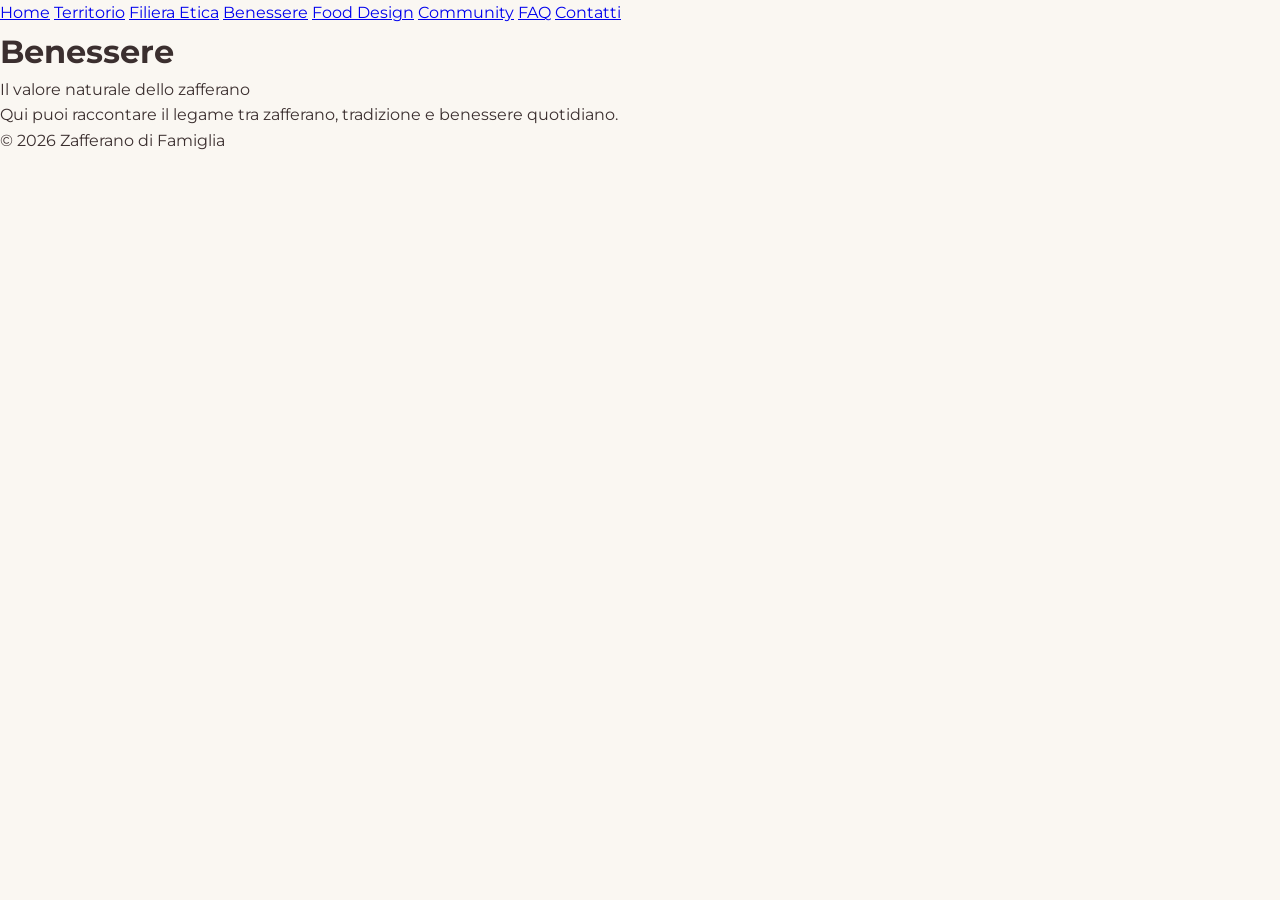
==== benessere.html @ 0bebed97 "Add files via upload" ====
<!DOCTYPE html>
<html lang="it">
<head>
  <meta charset="UTF-8" />
  <meta name="viewport" content="width=device-width, initial-scale=1.0" />
  <title>Benessere – Zafferano di Famiglia</title>

  <link rel="stylesheet" href="style.css" />
  <link href="https://fonts.googleapis.com/css2?family=Playfair+Display:wght@500;700&family=Montserrat:wght@300;400;500&display=swap" rel="stylesheet">
</head>
<body>

<nav class="main-nav">
  <a href="index.html">Home</a>
  <a href="territorio.html">Territorio</a>
  <a href="filiera-etica.html">Filiera Etica</a>
  <a href="benessere.html">Benessere</a>
  <a href="food-design.html">Food Design</a>
  <a href="community.html">Community</a>
  <a href="faq.html">FAQ</a>
  <a href="contatti.html">Contatti</a>
</nav>

<header class="hero">
  <div class="overlay">
    <h1>Benessere</h1>
    <p>Il valore naturale dello zafferano</p>
  </div>
</header>

<section class="section">
  <p>
    Qui puoi raccontare il legame tra zafferano, tradizione
    e benessere quotidiano.
  </p>
</section>

<footer>
  <p>© 2026 Zafferano di Famiglia</p>
</footer>

</body>
</html>
---- style.css ----
* {
    margin: 0;
    padding: 0;
    box-sizing: border-box;
}

body {
    font-family: 'Montserrat', sans-serif;
    background-color: #faf7f2;
    color: #3b2f2f;
    line-height: 1.6;
}

.site-header {
    position: sticky;
    top: 0;
    z-index: 1000;
    background: #3b2f2f;
    padding: 15px 25px;
    display: flex;
    justify-content: space-between;
    align-items: center;
}

.logo {
    font-family: 'Playfair Display', serif;
    font-size: 1.2rem;
    color: #fff;
}

.nav {
    display: flex;
    gap: 18px;
    flex-wrap: wrap;
}
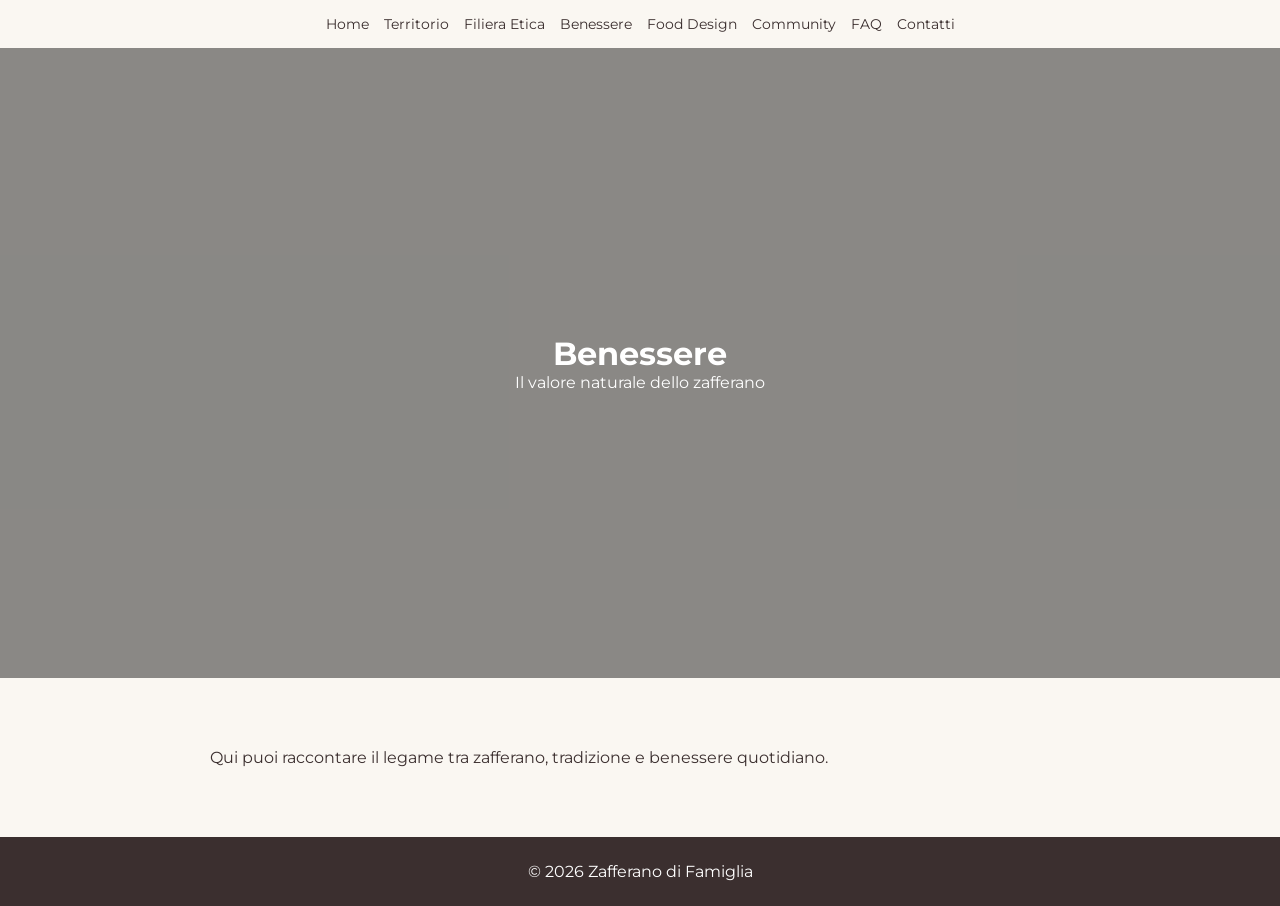
==== commit 19cf267e: "Fix HTML structure and update stylesheet link" ====
--- a/benessere.html
+++ b/benessere.html
@@ -5,7 +5,8 @@
   <meta name="viewport" content="width=device-width, initial-scale=1.0" />
   <title>Benessere – Zafferano di Famiglia</title>
 
-  <link rel="stylesheet" href="style.css" />
+  <link rel="stylesheet" href="index.css
+    " />
   <link href="https://fonts.googleapis.com/css2?family=Playfair+Display:wght@500;700&family=Montserrat:wght@300;400;500&display=swap" rel="stylesheet">
 </head>
 <body>
@@ -40,4 +41,4 @@
 </footer>
 
 </body>
-</html>+</html>
--- a/index.css
+++ b/index.css
@@ -0,0 +1,112 @@
+* {
+    margin: 0;
+    padding: 0;
+    box-sizing: border-box;
+}
+
+body {
+    font-family: 'Montserrat', sans-serif;
+    background-color: #faf7f2;
+    color: #3b2f2f;
+}
+
+.hero {
+    height: 70vh;
+    background: url("images/zafferano.jpg") center/cover no-repeat;
+}
+
+.main-nav {
+    padding: 15px 20px;
+    display: flex;
+    gap: 15px;
+    flex-wrap: wrap;
+    justify-content: center;
+    background: #faf7f2;
+}
+  
+.main-nav a {
+text-decoration: none;
+color: #3b2f2f;
+font-size: 0.9rem;
+}
+
+.main-nav a:hover {
+text-decoration: underline;
+}
+
+.overlay {
+    background: rgba(0, 0, 0, 0.45);
+    height: 100%;
+    display: flex;
+    flex-direction: column;
+    justify-content: center;
+    align-items: center;
+    color: white;
+}
+
+.section {
+    padding: 70px 20px;
+    max-width: 900px;
+    margin: auto;
+}
+
+.section.alt {
+    background-color: #f1ebe1;
+}
+
+h2 {
+    font-family: 'Playfair Display', serif;
+    color: #7a1f1f;
+    margin-bottom: 20px;
+}
+
+.product-box {
+    background: white;
+    padding: 30px;
+    border-radius: 12px;
+    box-shadow: 0 5px 15px rgba(0, 0, 0, 0.1);
+    max-width: 400px;
+}
+
+.price {
+    font-size: 1.4rem;
+    margin-bottom: 15px;
+}
+
+input {
+    width: 80px;
+    padding: 8px;
+    margin: 10px 0 20px 0;
+}
+
+button {
+    background: #7a1f1f;
+    color: white;
+    border: none;
+    padding: 12px 25px;
+    cursor: pointer;
+    border-radius: 6px;
+}
+
+button.whatsapp {
+    background: #1ebe5d;
+}
+
+.order-buttons {
+    display: flex;
+    gap: 15px;
+    flex-wrap: wrap;
+    margin-top: 20px;
+}
+
+.note {
+    margin-top: 20px;
+    font-size: 0.9rem;
+}
+
+footer {
+    background: #3b2f2f;
+    color: white;
+    text-align: center;
+    padding: 25px;
+}
